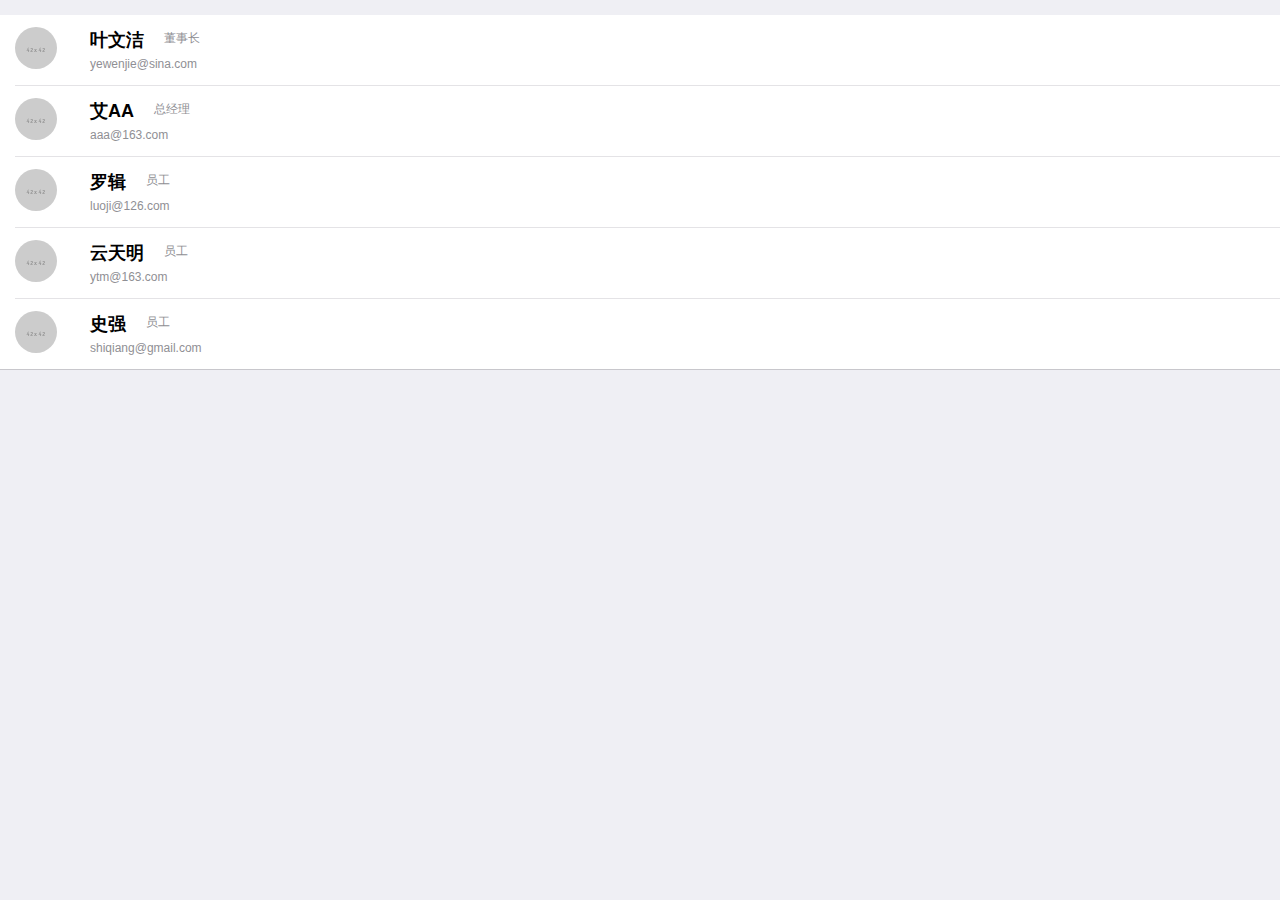
==== app/HiEdu/contact.html @ d36141fc "15.7.19" ====
<!DOCTYPE html>
<html>

	<head>
		<meta charset="utf-8">
		<title>通讯录</title>
		<meta name="viewport" content="width=device-width, initial-scale=1,maximum-scale=1,user-scalable=no">
		<meta name="apple-mobile-web-app-capable" content="yes">
		<meta name="apple-mobile-web-app-status-bar-style" content="black">

		<link rel="stylesheet" href="css/mui.min.css">
		<style>
			html,
			body {
				background-color: #efeff4;
			}
			.title {
				margin: 20px 15px 10px;
				color: #6d6d72;
				font-size: 15px;
			}
			.oa-contact-cell.mui-table .mui-table-cell {
				padding: 11px 0;
				vertical-align: middle;
			}
			.oa-contact-cell {
				position: relative;
				margin: -11px 0;
			}
			.oa-contact-avatar {
				width: 75px;
			}
			.oa-contact-avatar img {
				border-radius: 50%;
			}
			.oa-contact-content {
				width: 100%;
			}
			.oa-contact-name {
				margin-right: 20px;
			}
			.oa-contact-name,
			oa-contact-position {
				float: left;
			}
		</style>
	</head>

	<body>
		<div class="mui-content">
			<ul class="mui-table-view mui-table-view-striped mui-table-view-condensed">
				<li class="mui-table-view-cell">
					<div class="mui-slider-left mui-disabled">
						<a class="mui-btn mui-btn-green mui-icon mui-icon-phone"></a>
						<a class="mui-btn mui-btn-yellow mui-icon mui-icon-email"></a>
					</div>
					<div class="mui-slider-right mui-disabled">
						<a class="mui-btn mui-btn-red mui-icon mui-icon-trash"></a>
					</div>
					<div class="mui-slider-handle">
						<div class="oa-contact-cell mui-table">
							<div class="oa-contact-avatar mui-table-cell">
								<img src="img/42x42.gif" />
							</div>
							<div class="oa-contact-content mui-table-cell">
								<div class="mui-clearfix">
									<h4 class="oa-contact-name">叶文洁</h4>
									<span class="oa-contact-position mui-h6">董事长</span>
								</div>
								<p class="oa-contact-email mui-h6">
									yewenjie@sina.com
								</p>
							</div>
						</div>
					</div>
				</li>
				<li class="mui-table-view-cell">
					<div class="mui-slider-left mui-disabled">
						<a class="mui-btn mui-btn-green mui-icon mui-icon-phone"></a>
						<a class="mui-btn mui-btn-yellow mui-icon mui-icon-email"></a>
					</div>
					<div class="mui-slider-right mui-disabled">
						<a class="mui-btn mui-btn-red mui-icon mui-icon-trash"></a>
					</div>
					<div class="mui-slider-handle">
						<div class="oa-contact-cell mui-table">
							<div class="oa-contact-avatar mui-table-cell">
								<img src="img/42x42.gif" />
							</div>
							<div class="oa-contact-content mui-table-cell">
								<div class="mui-clearfix">
									<h4 class="oa-contact-name">艾AA</h4>
									<span class="oa-contact-position mui-h6">总经理</span>
								</div>
								<p class="oa-contact-email mui-h6">
									aaa@163.com
								</p>
							</div>
						</div>
					</div>
				</li>
				<li class="mui-table-view-cell">
					<div class="mui-slider-left mui-disabled">
						<a class="mui-btn mui-btn-green mui-icon mui-icon-phone"></a>
						<a class="mui-btn mui-btn-yellow mui-icon mui-icon-email"></a>
					</div>
					<div class="mui-slider-right mui-disabled">
						<a class="mui-btn mui-btn-red mui-icon mui-icon-trash"></a>
					</div>
					<div class="mui-slider-handle">
						<div class="oa-contact-cell mui-table">
							<div class="oa-contact-avatar mui-table-cell">
								<img src="img/42x42.gif" />
							</div>
							<div class="oa-contact-content mui-table-cell">
								<div class="mui-clearfix">
									<h4 class="oa-contact-name">罗辑</h4>
									<span class="oa-contact-position mui-h6">员工</span>
								</div>
								<p class="oa-contact-email mui-h6">
									luoji@126.com
								</p>
							</div>
						</div>
					</div>
				</li>
				<li class="mui-table-view-cell">
					<div class="mui-slider-left mui-disabled">
						<a class="mui-btn mui-btn-green mui-icon mui-icon-phone"></a>
						<a class="mui-btn mui-btn-yellow mui-icon mui-icon-email"></a>
					</div>
					<div class="mui-slider-right mui-disabled">
						<a class="mui-btn mui-btn-red mui-icon mui-icon-trash"></a>
					</div>
					<div class="mui-slider-handle">
						<div class="oa-contact-cell mui-table">
							<div class="oa-contact-avatar mui-table-cell">
								<img src="img/42x42.gif" />
							</div>
							<div class="oa-contact-content mui-table-cell">
								<div class="mui-clearfix">
									<h4 class="oa-contact-name">云天明</h4>
									<span class="oa-contact-position mui-h6">员工</span>
								</div>
								<p class="oa-contact-email mui-h6">
									ytm@163.com
								</p>
							</div>
						</div>
					</div>
				</li>
				<li class="mui-table-view-cell">
					<div class="mui-slider-left mui-disabled">
						<a class="mui-btn mui-btn-green mui-icon mui-icon-phone"></a>
						<a class="mui-btn mui-btn-yellow mui-icon mui-icon-email"></a>
					</div>
					<div class="mui-slider-right mui-disabled">
						<a class="mui-btn mui-btn-red mui-icon mui-icon-trash"></a>
					</div>
					<div class="mui-slider-handle">
						<div class="oa-contact-cell mui-table">
							<div class="oa-contact-avatar mui-table-cell">
								<img src="img/42x42.gif" />
							</div>
							<div class="oa-contact-content mui-table-cell">
								<div class="mui-clearfix">
									<h4 class="oa-contact-name">史强</h4>
									<span class="oa-contact-position mui-h6">员工</span>
								</div>
								<p class="oa-contact-email mui-h6">
									shiqiang@gmail.com
								</p>
							</div>
						</div>
					</div>
				</li>
			</ul>
		</div>
	</body>
	<script src="js/mui.min.js"></script>
	<script>
		mui.init({
			swipeBack: false //启用右滑关闭功能
		});
//		document.addEventListener('swipeleft', function() {
//			//plus.webview.getLaunchWebview().evalJS('swipeleft();');
//			//获得主页面的webview
//			var main = plus.webview.currentWebview().parent();
//			//触发主页面的gohome事件
//			mui.fire(main, 'swipeleft');
//		});
//		document.addEventListener('swiperight', function() {
//			//plus.webview.getLaunchWebview().evalJS('swiperight();');
//			//获得主页面的webview
//			var main = plus.webview.currentWebview().parent();
//			//触发主页面的gohome事件
//			mui.fire(main, 'swiperight');
//		});
	</script>

</html>
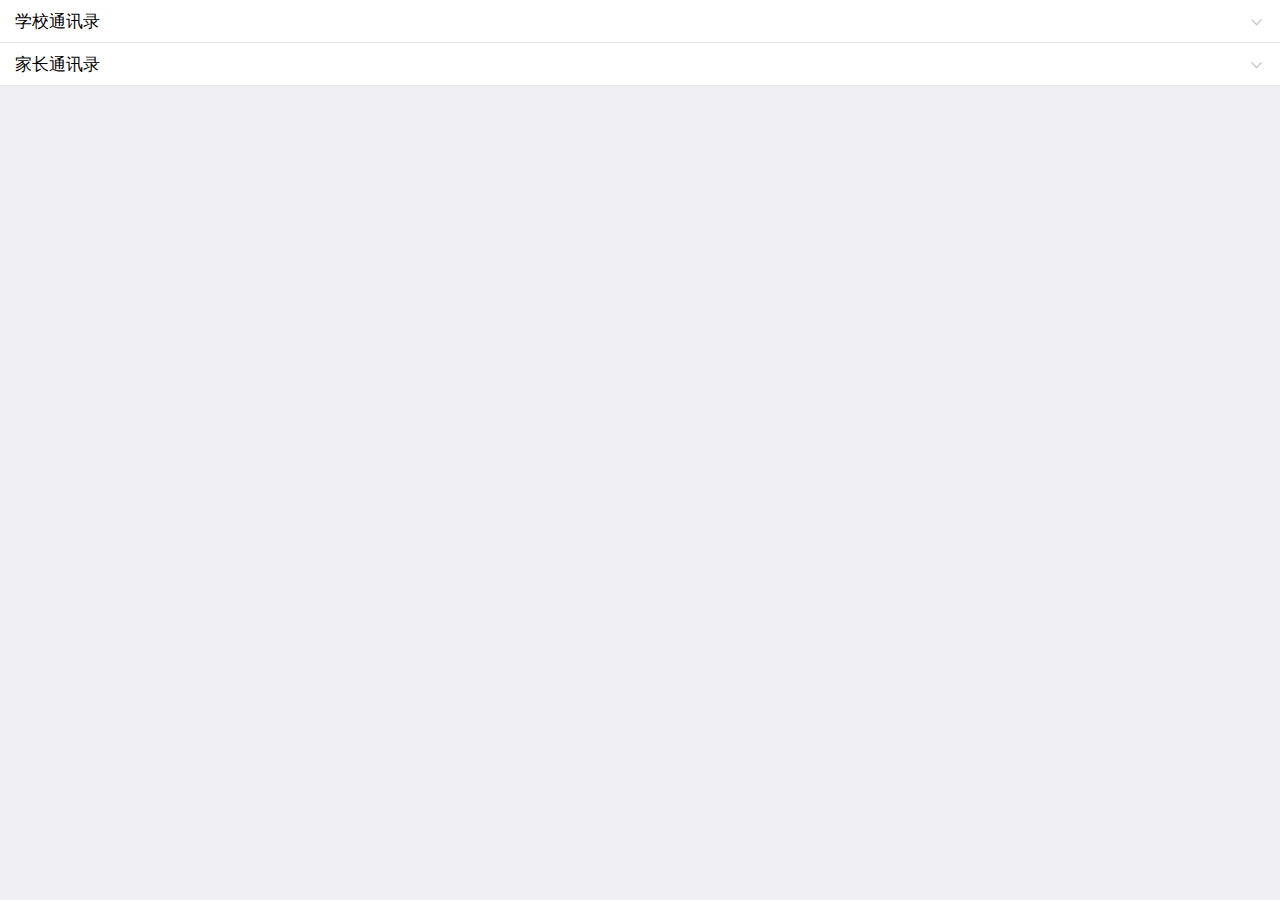
==== commit 85ca24fa: "15.7.23" ====
--- a/app/HiEdu/contact.html
+++ b/app/HiEdu/contact.html
@@ -9,6 +9,7 @@
 		<meta name="apple-mobile-web-app-status-bar-style" content="black">
 
 		<link rel="stylesheet" href="css/mui.min.css">
+		<link rel="stylesheet" type="text/css" href="css/app.css" />
 		<style>
 			html,
 			body {
@@ -29,6 +30,7 @@
 			}
 			.oa-contact-avatar {
 				width: 75px;
+				text-align: center;
 			}
 			.oa-contact-avatar img {
 				border-radius: 50%;
@@ -39,163 +41,281 @@
 			.oa-contact-name {
 				margin-right: 20px;
 			}
-			.oa-contact-name,
-			oa-contact-position {
-				float: left;
+			.mui-collapse-content .mui-table-view{
+				margin-left: -45px !important;
+			}
+			.mui-table-view-cell.mui-collapse .mui-collapse-content{
+				padding: 0 15px 8px;
 			}
 		</style>
 	</head>
 
 	<body>
 		<div class="mui-content">
-			<ul class="mui-table-view mui-table-view-striped mui-table-view-condensed">
-				<li class="mui-table-view-cell">
-					<div class="mui-slider-left mui-disabled">
-						<a class="mui-btn mui-btn-green mui-icon mui-icon-phone"></a>
-						<a class="mui-btn mui-btn-yellow mui-icon mui-icon-email"></a>
-					</div>
-					<div class="mui-slider-right mui-disabled">
-						<a class="mui-btn mui-btn-red mui-icon mui-icon-trash"></a>
-					</div>
-					<div class="mui-slider-handle">
-						<div class="oa-contact-cell mui-table">
-							<div class="oa-contact-avatar mui-table-cell">
-								<img src="img/42x42.gif" />
-							</div>
-							<div class="oa-contact-content mui-table-cell">
-								<div class="mui-clearfix">
-									<h4 class="oa-contact-name">叶文洁</h4>
-									<span class="oa-contact-position mui-h6">董事长</span>
-								</div>
-								<p class="oa-contact-email mui-h6">
-									yewenjie@sina.com
-								</p>
-							</div>
-						</div>
+			<ul class="mui-table-view" style="margin-top: 0;">
+				<li class="mui-table-view-cell mui-collapse">
+					<a class="mui-navigate-right" href="#">学校通讯录</a>
+					<div class="mui-collapse-content">
+						<ul class="mui-table-view" style="margin-top: 0;">
+							<li class="mui-table-view-cell">
+								<div class="mui-slider-right mui-disabled">
+									<a class="mui-btn mui-btn-grey mui-icon mui-icon-phone"></a>
+									<a class="mui-btn mui-btn-yellow mui-icon mui-icon-email"></a>
+								</div>
+								<div class="mui-slider-handle">
+									<div class="oa-contact-cell mui-table">
+										<div class="oa-contact-avatar mui-table-cell">
+											<img src="img/42x42.gif" />
+										</div>
+										<div class="oa-contact-content mui-table-cell">
+											<div class="mui-clearfix">
+												<span class="oa-contact-name">梁恩福</span>
+												<span class="oa-contact-position mui-h6">校长</span>
+											</div>
+											<p class="oa-contact-phone mui-h6">
+												18611111111
+											</p>
+										</div>
+									</div>
+								</div>
+							</li>
+							<li class="mui-table-view-cell">
+								<div class="mui-slider-right mui-disabled">
+									<a class="mui-btn mui-btn-grey mui-icon mui-icon-phone"></a>
+									<a class="mui-btn mui-btn-yellow mui-icon mui-icon-email"></a>
+								</div>
+								<div class="mui-slider-handle">
+									<div class="oa-contact-cell mui-table">
+										<div class="oa-contact-avatar mui-table-cell">
+											<img src="img/42x42.gif" />
+										</div>
+										<div class="oa-contact-content mui-table-cell">
+											<div class="mui-clearfix">
+												<span class="oa-contact-name">艾AA</span>
+												<span class="oa-contact-position mui-h6">主任</span>
+											</div>
+											<p class="oa-contact-phone mui-h6">
+												18611111111
+											</p>
+										</div>
+									</div>
+								</div>
+							</li>
+							<li class="mui-table-view-cell">
+								<div class="mui-slider-right mui-disabled">
+									<a class="mui-btn mui-btn-grey mui-icon mui-icon-phone"></a>
+									<a class="mui-btn mui-btn-yellow mui-icon mui-icon-email"></a>
+								</div>
+								<div class="mui-slider-handle">
+									<div class="oa-contact-cell mui-table">
+										<div class="oa-contact-avatar mui-table-cell">
+											<img src="img/42x42.gif" />
+										</div>
+										<div class="oa-contact-content mui-table-cell">
+											<div class="mui-clearfix">
+												<span class="oa-contact-name">罗辑</span>
+												<span class="oa-contact-position mui-h6">老师</span>
+											</div>
+											<p class="oa-contact-phone mui-h6">
+												18611111111
+											</p>
+										</div>
+									</div>
+								</div>
+							</li>
+							<li class="mui-table-view-cell">
+								<div class="mui-slider-right mui-disabled">
+									<a class="mui-btn mui-btn-grey mui-icon mui-icon-phone"></a>
+									<a class="mui-btn mui-btn-yellow mui-icon mui-icon-email"></a>
+								</div>
+								<div class="mui-slider-handle">
+									<div class="oa-contact-cell mui-table">
+										<div class="oa-contact-avatar mui-table-cell">
+											<img src="img/42x42.gif" />
+										</div>
+										<div class="oa-contact-content mui-table-cell">
+											<div class="mui-clearfix">
+												<span class="oa-contact-name">云天明</span>
+												<span class="oa-contact-position mui-h6">老师</span>
+											</div>
+											<p class="oa-contact-phone mui-h6">
+												18611111111
+											</p>
+										</div>
+									</div>
+								</div>
+							</li>
+							<li class="mui-table-view-cell">
+								<div class="mui-slider-right mui-disabled">
+									<a class="mui-btn mui-btn-grey mui-icon mui-icon-phone"></a>
+									<a class="mui-btn mui-btn-yellow mui-icon mui-icon-email"></a>
+								</div>
+								<div class="mui-slider-handle">
+									<div class="oa-contact-cell mui-table">
+										<div class="oa-contact-avatar mui-table-cell">
+											<img src="img/42x42.gif" />
+										</div>
+										<div class="oa-contact-content mui-table-cell">
+											<div class="mui-clearfix">
+												<span class="oa-contact-name">史强</span>
+												<span class="oa-contact-position mui-h6">老师</span>
+											</div>
+											<p class="oa-contact-phone mui-h6">
+												18611111111
+											</p>
+										</div>
+									</div>
+								</div>
+							</li>
+						</ul>
+
 					</div>
 				</li>
-				<li class="mui-table-view-cell">
-					<div class="mui-slider-left mui-disabled">
-						<a class="mui-btn mui-btn-green mui-icon mui-icon-phone"></a>
-						<a class="mui-btn mui-btn-yellow mui-icon mui-icon-email"></a>
-					</div>
-					<div class="mui-slider-right mui-disabled">
-						<a class="mui-btn mui-btn-red mui-icon mui-icon-trash"></a>
-					</div>
-					<div class="mui-slider-handle">
-						<div class="oa-contact-cell mui-table">
-							<div class="oa-contact-avatar mui-table-cell">
-								<img src="img/42x42.gif" />
-							</div>
-							<div class="oa-contact-content mui-table-cell">
-								<div class="mui-clearfix">
-									<h4 class="oa-contact-name">艾AA</h4>
-									<span class="oa-contact-position mui-h6">总经理</span>
-								</div>
-								<p class="oa-contact-email mui-h6">
-									aaa@163.com
-								</p>
-							</div>
-						</div>
-					</div>
-				</li>
-				<li class="mui-table-view-cell">
-					<div class="mui-slider-left mui-disabled">
-						<a class="mui-btn mui-btn-green mui-icon mui-icon-phone"></a>
-						<a class="mui-btn mui-btn-yellow mui-icon mui-icon-email"></a>
-					</div>
-					<div class="mui-slider-right mui-disabled">
-						<a class="mui-btn mui-btn-red mui-icon mui-icon-trash"></a>
-					</div>
-					<div class="mui-slider-handle">
-						<div class="oa-contact-cell mui-table">
-							<div class="oa-contact-avatar mui-table-cell">
-								<img src="img/42x42.gif" />
-							</div>
-							<div class="oa-contact-content mui-table-cell">
-								<div class="mui-clearfix">
-									<h4 class="oa-contact-name">罗辑</h4>
-									<span class="oa-contact-position mui-h6">员工</span>
-								</div>
-								<p class="oa-contact-email mui-h6">
-									luoji@126.com
-								</p>
-							</div>
-						</div>
-					</div>
-				</li>
-				<li class="mui-table-view-cell">
-					<div class="mui-slider-left mui-disabled">
-						<a class="mui-btn mui-btn-green mui-icon mui-icon-phone"></a>
-						<a class="mui-btn mui-btn-yellow mui-icon mui-icon-email"></a>
-					</div>
-					<div class="mui-slider-right mui-disabled">
-						<a class="mui-btn mui-btn-red mui-icon mui-icon-trash"></a>
-					</div>
-					<div class="mui-slider-handle">
-						<div class="oa-contact-cell mui-table">
-							<div class="oa-contact-avatar mui-table-cell">
-								<img src="img/42x42.gif" />
-							</div>
-							<div class="oa-contact-content mui-table-cell">
-								<div class="mui-clearfix">
-									<h4 class="oa-contact-name">云天明</h4>
-									<span class="oa-contact-position mui-h6">员工</span>
-								</div>
-								<p class="oa-contact-email mui-h6">
-									ytm@163.com
-								</p>
-							</div>
-						</div>
-					</div>
-				</li>
-				<li class="mui-table-view-cell">
-					<div class="mui-slider-left mui-disabled">
-						<a class="mui-btn mui-btn-green mui-icon mui-icon-phone"></a>
-						<a class="mui-btn mui-btn-yellow mui-icon mui-icon-email"></a>
-					</div>
-					<div class="mui-slider-right mui-disabled">
-						<a class="mui-btn mui-btn-red mui-icon mui-icon-trash"></a>
-					</div>
-					<div class="mui-slider-handle">
-						<div class="oa-contact-cell mui-table">
-							<div class="oa-contact-avatar mui-table-cell">
-								<img src="img/42x42.gif" />
-							</div>
-							<div class="oa-contact-content mui-table-cell">
-								<div class="mui-clearfix">
-									<h4 class="oa-contact-name">史强</h4>
-									<span class="oa-contact-position mui-h6">员工</span>
-								</div>
-								<p class="oa-contact-email mui-h6">
-									shiqiang@gmail.com
-								</p>
-							</div>
-						</div>
+			</ul>
+			<ul class="mui-table-view">
+				<li class="mui-table-view-cell mui-collapse">
+					<a class="mui-navigate-right" href="#">家长通讯录</a>
+					<div class="mui-collapse-content">
+						<ul class="mui-table-view" style="margin-top: 0;">
+							<li class="mui-table-view-cell">
+								<div class="mui-slider-right mui-disabled">
+									<a class="mui-btn mui-btn-grey mui-icon mui-icon-phone"></a>
+									<a class="mui-btn mui-btn-yellow mui-icon mui-icon-email"></a>
+								</div>
+								<div class="mui-slider-handle">
+									<div class="oa-contact-cell mui-table">
+										<div class="oa-contact-avatar mui-table-cell">
+											<img src="img/42x42.gif" />
+										</div>
+										<div class="oa-contact-content mui-table-cell">
+											<div class="mui-clearfix">
+												<span class="oa-contact-name">梁恩福</span>
+												<span class="oa-contact-position mui-h6">家长</span>
+											</div>
+											<p class="oa-contact-phone mui-h6">
+												18611111111
+											</p>
+										</div>
+									</div>
+								</div>
+							</li>
+							<li class="mui-table-view-cell">
+								<div class="mui-slider-right mui-disabled">
+									<a class="mui-btn mui-btn-grey mui-icon mui-icon-phone"></a>
+									<a class="mui-btn mui-btn-yellow mui-icon mui-icon-email"></a>
+								</div>
+								<div class="mui-slider-handle">
+									<div class="oa-contact-cell mui-table">
+										<div class="oa-contact-avatar mui-table-cell">
+											<img src="img/42x42.gif" />
+										</div>
+										<div class="oa-contact-content mui-table-cell">
+											<div class="mui-clearfix">
+												<span class="oa-contact-name">艾AA</span>
+												<span class="oa-contact-position mui-h6">家长</span>
+											</div>
+											<p class="oa-contact-phone mui-h6">
+												18611111111
+											</p>
+										</div>
+									</div>
+								</div>
+							</li>
+							<li class="mui-table-view-cell">
+								<div class="mui-slider-right mui-disabled">
+									<a class="mui-btn mui-btn-grey mui-icon mui-icon-phone"></a>
+									<a class="mui-btn mui-btn-yellow mui-icon mui-icon-email"></a>
+								</div>
+								<div class="mui-slider-handle">
+									<div class="oa-contact-cell mui-table">
+										<div class="oa-contact-avatar mui-table-cell">
+											<img src="img/42x42.gif" />
+										</div>
+										<div class="oa-contact-content mui-table-cell">
+											<div class="mui-clearfix">
+												<span class="oa-contact-name">罗辑</span>
+												<span class="oa-contact-position mui-h6">家长</span>
+											</div>
+											<p class="oa-contact-phone mui-h6">
+												18611111111
+											</p>
+										</div>
+									</div>
+								</div>
+							</li>
+							<li class="mui-table-view-cell">
+								<div class="mui-slider-right mui-disabled">
+									<a class="mui-btn mui-btn-grey mui-icon mui-icon-phone"></a>
+									<a class="mui-btn mui-btn-yellow mui-icon mui-icon-email"></a>
+								</div>
+								<div class="mui-slider-handle">
+									<div class="oa-contact-cell mui-table">
+										<div class="oa-contact-avatar mui-table-cell">
+											<img src="img/42x42.gif" />
+										</div>
+										<div class="oa-contact-content mui-table-cell">
+											<div class="mui-clearfix">
+												<span class="oa-contact-name">云天明</span>
+												<span class="oa-contact-position mui-h6">家长</span>
+											</div>
+											<p class="oa-contact-phone mui-h6">
+												18611111111
+											</p>
+										</div>
+									</div>
+								</div>
+							</li>
+							<li class="mui-table-view-cell">
+								<div class="mui-slider-right mui-disabled">
+									<a class="mui-btn mui-btn-grey mui-icon mui-icon-phone"></a>
+									<a class="mui-btn mui-btn-yellow mui-icon mui-icon-email"></a>
+								</div>
+								<div class="mui-slider-handle">
+									<div class="oa-contact-cell mui-table">
+										<div class="oa-contact-avatar mui-table-cell">
+											<img src="img/42x42.gif" />
+										</div>
+										<div class="oa-contact-content mui-table-cell">
+											<div class="mui-clearfix">
+												<span class="oa-contact-name">史强</span>
+												<span class="oa-contact-position mui-h6">家长</span>
+											</div>
+											<p class="oa-contact-phone mui-h6">
+												18611111111
+											</p>
+										</div>
+									</div>
+								</div>
+							</li>
+						</ul>
+
 					</div>
 				</li>
 			</ul>
 		</div>
+		<div class="mask" style="display: none;">
+
+		</div>
 	</body>
-	<script src="js/mui.min.js"></script>
-	<script>
-		mui.init({
-			swipeBack: false //启用右滑关闭功能
-		});
-//		document.addEventListener('swipeleft', function() {
-//			//plus.webview.getLaunchWebview().evalJS('swipeleft();');
-//			//获得主页面的webview
-//			var main = plus.webview.currentWebview().parent();
-//			//触发主页面的gohome事件
-//			mui.fire(main, 'swipeleft');
-//		});
-//		document.addEventListener('swiperight', function() {
-//			//plus.webview.getLaunchWebview().evalJS('swiperight();');
-//			//获得主页面的webview
-//			var main = plus.webview.currentWebview().parent();
-//			//触发主页面的gohome事件
-//			mui.fire(main, 'swiperight');
-//		});
-	</script>
-
-</html>+
+</html>
+<script src="js/mui.min.js"></script>
+<script>
+	mui.init({
+		swipeBack: false //启用右滑关闭功能
+	});
+	document.addEventListener('swipeleft', function() {
+		//plus.webview.getLaunchWebview().evalJS('swipeleft();');
+		//获得主页面的webview
+		var main = plus.webview.currentWebview().parent();
+		//触发主页面的gohome事件
+		mui.fire(main, 'swipeleft');
+	});
+	document.addEventListener('swiperight', function() {
+		//plus.webview.getLaunchWebview().evalJS('swiperight();');
+		//获得主页面的webview
+		var main = plus.webview.currentWebview().parent();
+		//触发主页面的gohome事件
+		mui.fire(main, 'swiperight');
+	});
+</script>--- a/app/HiEdu/css/app.css
+++ b/app/HiEdu/css/app.css
@@ -0,0 +1,9 @@
+.mask {
+	position: fixed;
+	left: 0;
+	right: 0;
+	bottom: 0;
+	top: 0;
+	background: rgba(0, 0, 0, .4);
+	z-index: 10;
+}